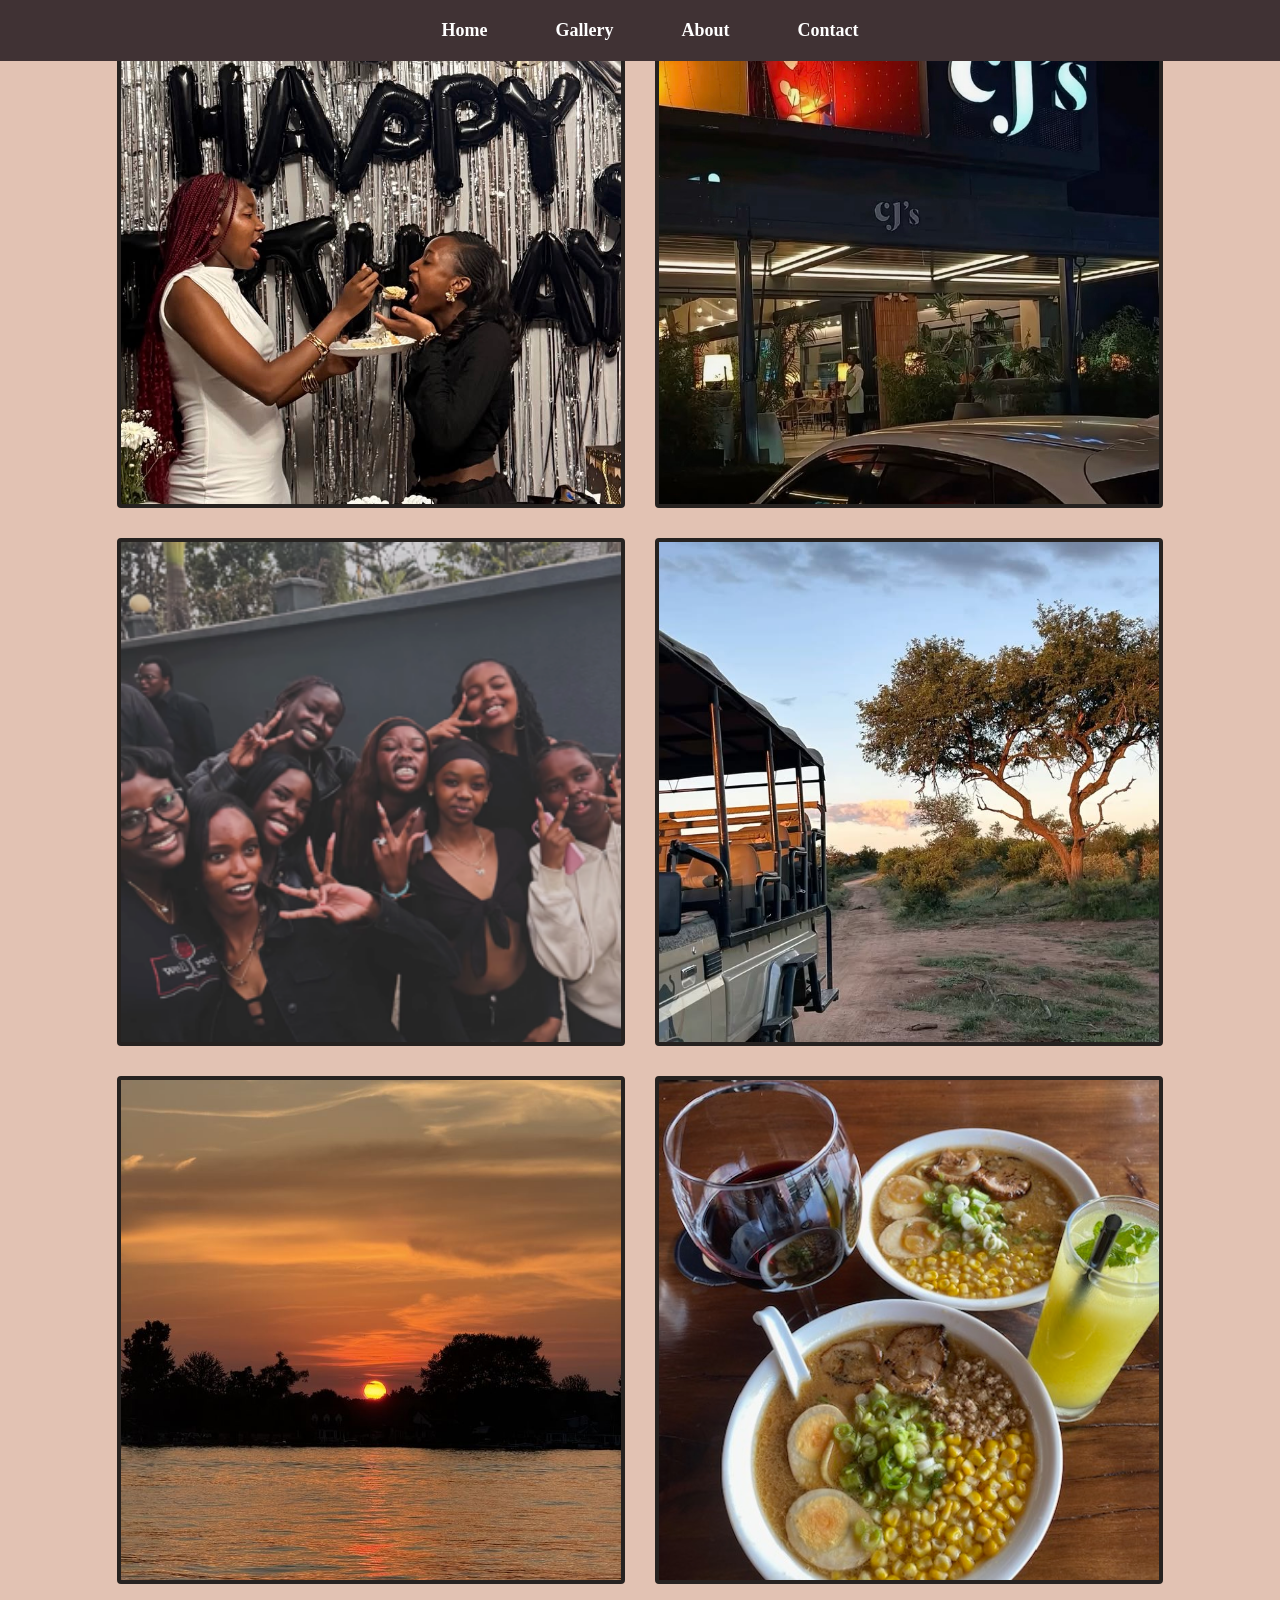
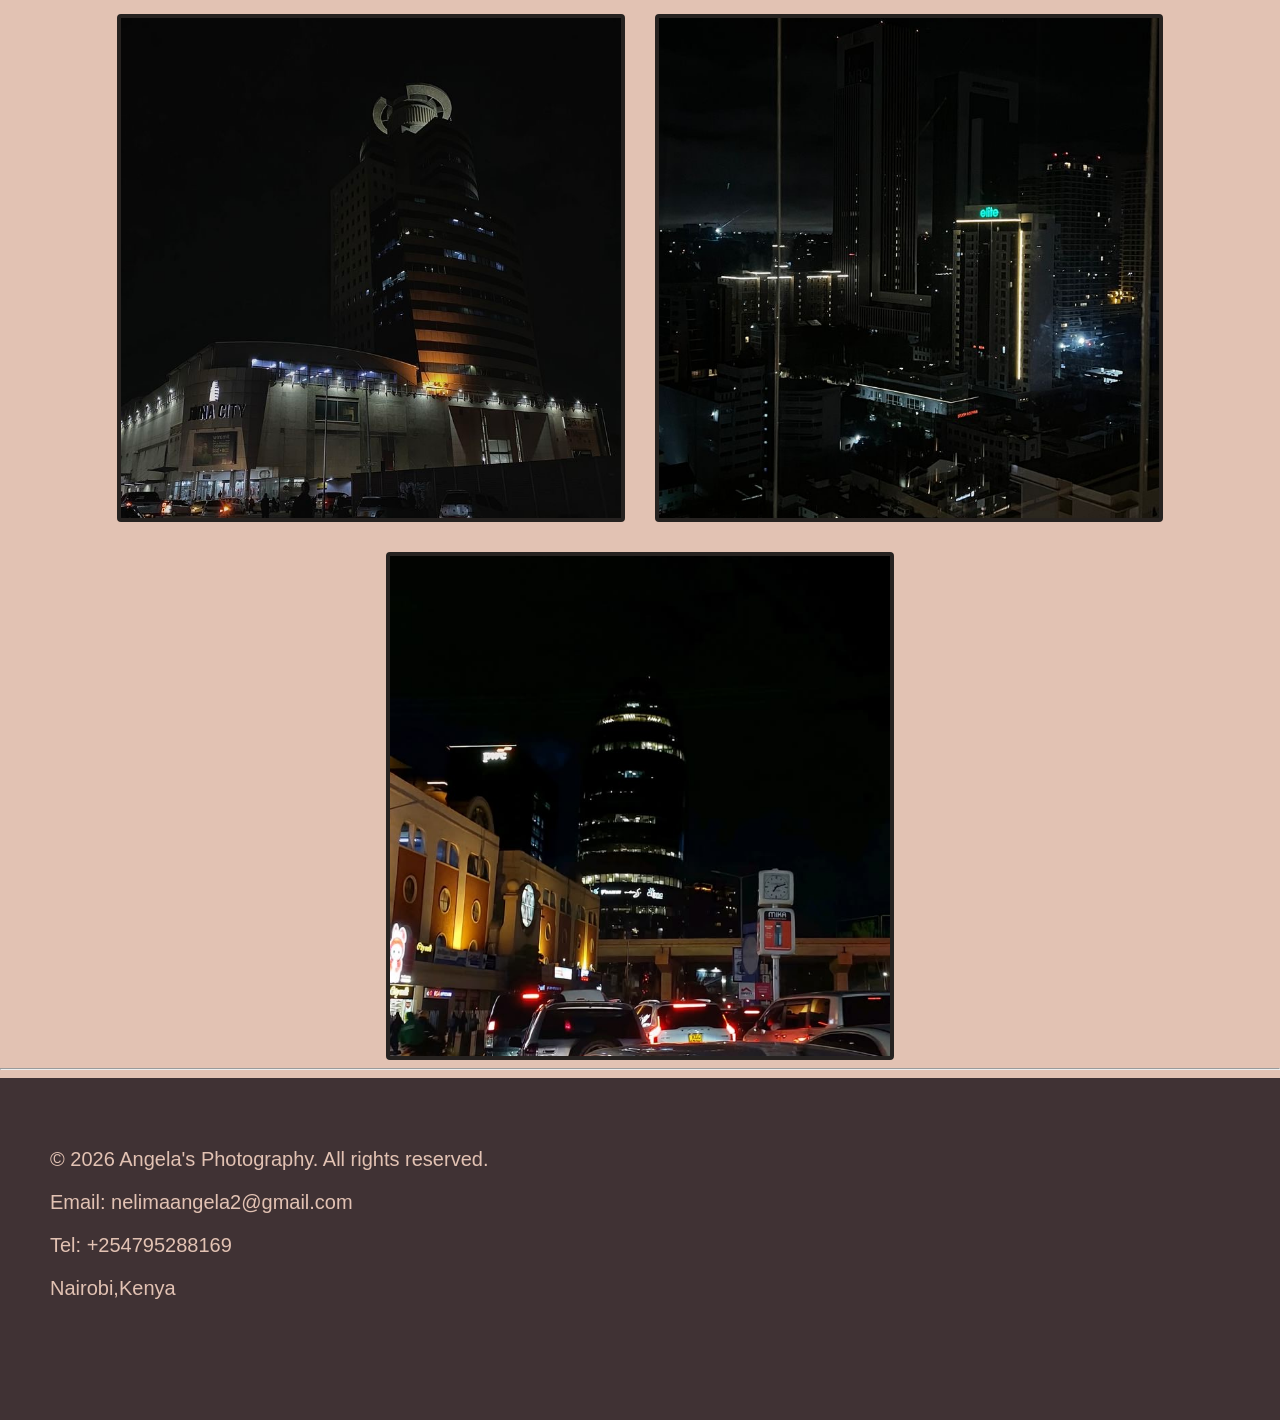
==== gallery.html @ fb6ce95e "Final changes" ====
<!DOCTYPE html>
<html lang="en">
<head>
    <meta charset="UTF-8">
    <meta name="viewport" content="width=device-width, initial-scale=1.0">
    <title>Gallery</title>
    <link rel="stylesheet" href="styles.css">
</head>
<body>
    <nav class="navbar">
        <ul>
            <li><a href="index.html">Home</a></li>
            <li><a href="gallery.html">Gallery</a></li>
            <li><a href="#about">About</a></li>
            <li><a href="#contact">Contact</a></li>
        </ul>
    </nav>
    <div class="portfolio-pics">
       <img class="picture" src="/images/cake.jpeg.jpeg" alt="Two girls eating cake">
       <img class="picture" src="/images/cjs.jpeg.jpeg" alt="The outside of a restaurant">
       <img class="picture" src="/images/friends.jpeg.png" alt="A group of friends posing">
       <img class="picture" src="/images/safari.jpeg.jpeg" alt="A picture from a safari">
       <img class="picture" src="/images/sunset.jpeg.jpeg" alt="A picture of a sunset by the lake">
       <img class="picture" src="/images/food.jpeg.jpeg" alt="Food at a japanese restaurant">
       <img class="picture" src="/images/nightpic.jpeg.jpeg" alt="an aesthetic photo at night">
       <img class="picture" src="/images/night2.jpeg.jpeg" alt="picture of the night lights">
       <img class="picture" src="/images/night.jpeg.jpeg" alt="picture taken at night">
    </div> 
    <hr>
    <footer>
        <div class="footer-text">
          <p>&copy; 2026 Angela's Photography. All rights reserved.</p>
          <p>Email: nelimaangela2@gmail.com</p>
          <p>Tel: +254795288169</p>
          <p>Nairobi,Kenya</p>
        </div>
    </footer>  
</body>
</html>
---- styles.css ----
body{
   background-color: #E2C2B3;
   padding: 0;
   margin: 0;
}

section{
    background: url(https://www.istockphoto.com/photos/city-day);
    background-size: cover; 
}

.navbar{
    position: fixed;
    top: 0;
    margin: 0;
    background-color: #403234;
    width: 100%;
    padding: 10px;
}

.navbar ul{
    width: 100%;
    list-style: none;
    display: flex;
    justify-content: center;
    margin: 0;
    padding: 0;
}

.navbar li{
    color: white;
    transition: background-color 1s ease-in-out;
    transition: 1s ease;
    cursor: pointer;
    margin: 0 20px;
    padding: 10px;
    border-radius: 4px;
}

.navbar a{
    text-decoration: none;
    color: white;
    font-size: 18px;
    font-weight: bold;
    margin: 10px auto;
    border-radius: 4px;
    padding: 4px;
}

.navbar a:hover{
    color: #081700;
    background-color: #F7F1F0; 
}

.quote{
    display: flex;
    justify-content: center;
    align-items: center;
}

.header{
    display: flex;
    justify-content: center;
    align-items: center;
    gap: 20px;
    margin-top: 30px;
}

.profile-pic{
    width: 120px;
    height: 120px;
    border-radius: 50%;
    object-fit: cover;
    border: 5px solid #403234;
    box-shadow: 0 4px 10px rgba(0,0,0,0.3);
}
.profile-pic{
    transition: 0.4s;
}
.profile-pic:hover{
    transform: scale(1.05);
}
h1{
    color: #687477;
    font-style: italic;
    font-family: "Playfair display", serif;
}

h2{
    font-weight: bold;
    color: #687477;
    font-size: 30px;
}
.biography{
    font-size: 20px;
}

.intro-paragraph{
    font-size: 20px;
}

.portfolio-pics{
    display: flex;
    flex-wrap: wrap;
    justify-content: center;
    gap: 30px;
}
.portfolio-pics img{
    transition: 0.4s;
}

.portfolio-pics img:hover{
    transform: scale(1.05);
}

.picture{
    width: 500px;
    height: 500px;
    object-fit: cover;
    border: 4px solid #262220;
    border-radius: 4px;
}

.hero {
  position: relative;
  height: 100vh;              
  background-image: url("https://www.magnific.com/photos/city");
  background-size: cover;
  background-position: center;
  background-repeat: no-repeat;
  display: flex;
  align-items: center;
  justify-content: center;
}

.hero-overlay {
  position: absolute;
  top: 0;
  left: 0;
  width: 100%;
  height: 100%;
  background-color: rgba(0, 0, 0, 0.4);  /* dark overlay for text readability */
}

.hero-content {
  position: relative;   /* sits above the overlay */
  z-index: 2;
  text-align: center;
  color: white;
}

.hero-content h1 {
  font-size: 3rem;
  margin-bottom: 10px;
}

.hero-btn {
  display: inline-block;
  margin-top: 20px;
  padding: 12px 30px;
  background-color: white;
  color: #262220;
  text-decoration: none;
  border-radius: 4px;
  font-weight: bold;
}


footer{
    background-color: #403234;
    padding: 50px;
}

.footer-text{
    color: #E2C2B3;
    font-size: 20px;
    font-family:'Lucida Sans', 'Lucida Sans Regular', 'Lucida Grande', 'Lucida Sans Unicode', Geneva, Verdana, sans-serif;
    margin-bottom: 70px;
}
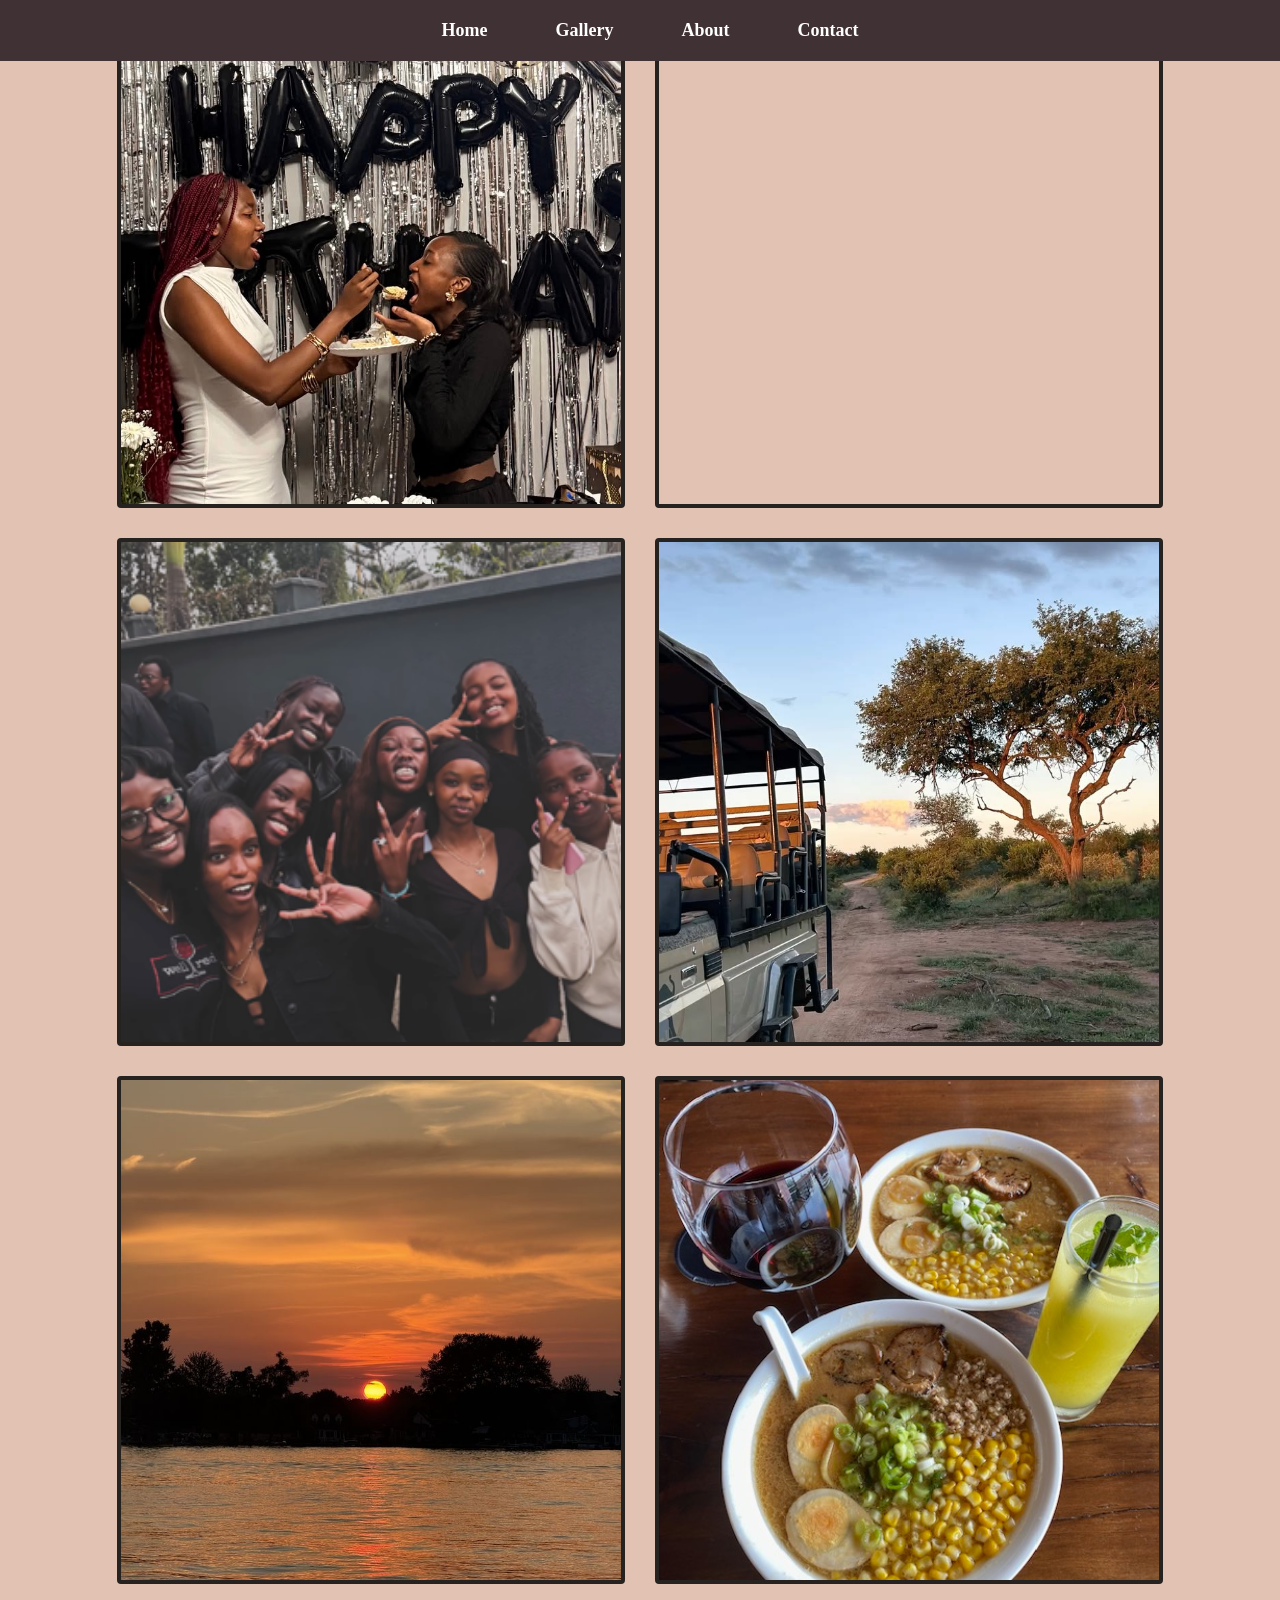
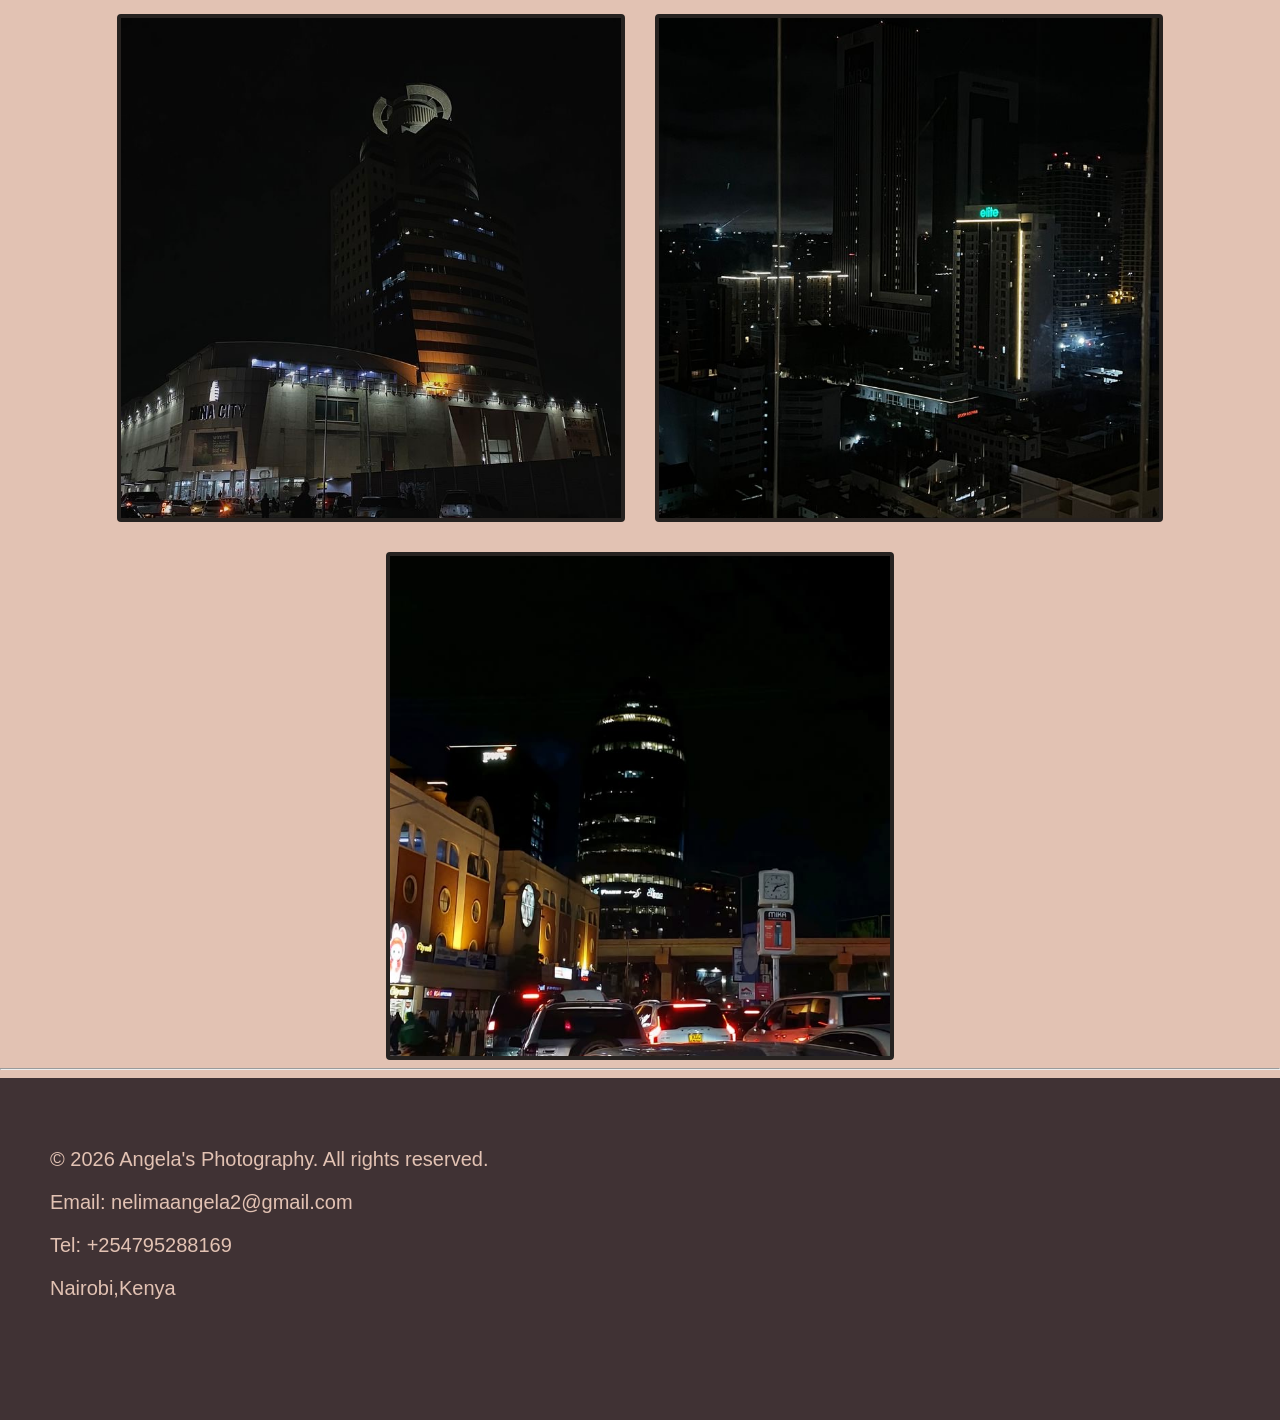
==== commit be618bf4: "fix errors in image sourcing" ====
--- a/gallery.html
+++ b/gallery.html
@@ -16,15 +16,15 @@
         </ul>
     </nav>
     <div class="portfolio-pics">
-       <img class="picture" src="/images/cake.jpeg.jpeg" alt="Two girls eating cake">
-       <img class="picture" src="/images/cjs.jpeg.jpeg" alt="The outside of a restaurant">
-       <img class="picture" src="/images/friends.jpeg.png" alt="A group of friends posing">
-       <img class="picture" src="/images/safari.jpeg.jpeg" alt="A picture from a safari">
-       <img class="picture" src="/images/sunset.jpeg.jpeg" alt="A picture of a sunset by the lake">
-       <img class="picture" src="/images/food.jpeg.jpeg" alt="Food at a japanese restaurant">
-       <img class="picture" src="/images/nightpic.jpeg.jpeg" alt="an aesthetic photo at night">
-       <img class="picture" src="/images/night2.jpeg.jpeg" alt="picture of the night lights">
-       <img class="picture" src="/images/night.jpeg.jpeg" alt="picture taken at night">
+       <img class="picture" src="./images/cake.jpeg" alt="Two girls eating cake">
+       <img class="picture" src="./images/cjs.jpeg" alt="The outside of a restaurant">
+       <img class="picture" src="./images/friends.png" alt="A group of friends posing">
+       <img class="picture" src="./images/safari.jpeg" alt="A picture from a safari">
+       <img class="picture" src="./images/sunset.jpeg" alt="A picture of a sunset by the lake">
+       <img class="picture" src="./images/food.jpeg" alt="Food at a japanese restaurant">
+       <img class="picture" src="./images/nightpic.jpeg" alt="an aesthetic photo at night">
+       <img class="picture" src="./images/night2.jpeg" alt="picture of the night lights">
+       <img class="picture" src="./images/night.jpeg" alt="picture taken at night">
     </div> 
     <hr>
     <footer>
